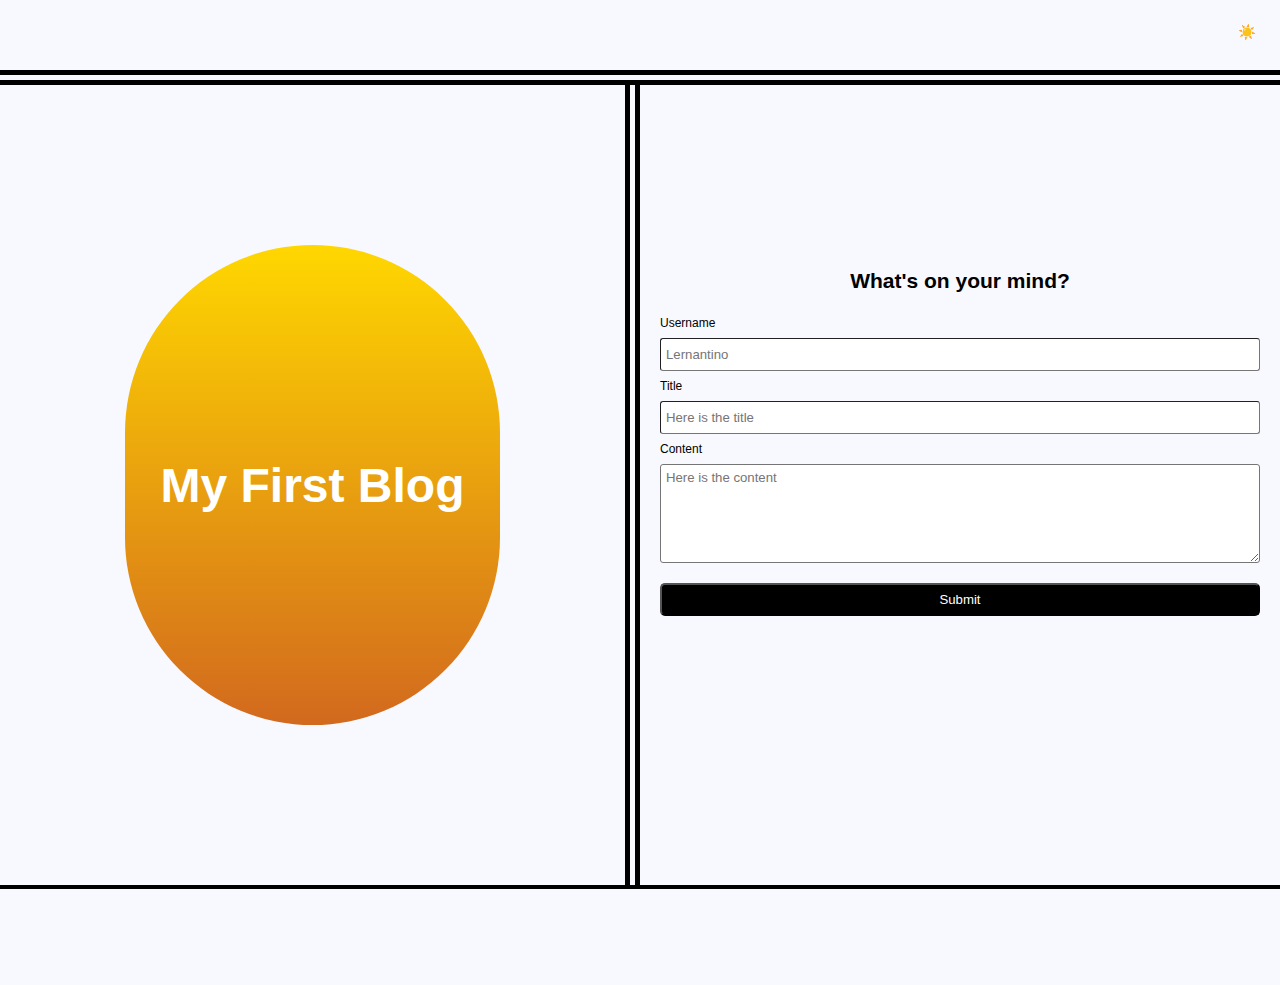
==== index.html @ b0a219a0 "initial commit" ====
<!DOCTYPE html>
<html lang="en">

<head>
    <meta charset="UTF-8">
    <meta name="viewport" content="width=device-width, initial-scale=1.0">
    <title>Blog Board</title>
    <link rel="stylesheet" href="./assets/css/form.css" />

</head>

<body>
    <div class="container light">
        <header>
            <span id="theme-switcher">☀️ </span>
        </header>

        <main>
            <div class="divLeft">
                <div id="gradient-icon">
                    <h1>My First Blog</h1>
                </div>
            </div>
            <div class="divRight">
                <div class="form">
                    <h2>What's on your mind?</h2>
                    <div class="input-group">
                        <label for="username">Username</label>
                        <input type="text" id="username" placeholder="Lernantino">
                    </div>
                    <div class="input-group">
                        <label for="title">Title</label>
                        <input type="text" id="title" placeholder="Here is the title">
                    </div>
                    <div class="input-group">
                        <label for="content">Content</label>
                        <textarea id="content" placeholder="Here is the content"></textarea>
                    </div>
                    <button id="submit">Submit</button>

                </div>

            </div>
        </main>

        <footer>
        </footer>
    </div>
    <script src="./assets/js/logic.js"></script>
</body>

</html>
---- assets/css/form.css ----
:root{
    --nightlight: #55638a;
    --nightmedium: #283352;
    --nightdark:#001b44;
}

* {
    box-sizing: border-box;
    margin: 0px;
}

body {
    font-family: sans-serif;
    font-size: 12px;
    min-height: 100vh;
}

header {
    height: 85px; 
    display: flex;
    justify-content: right;
}

header span{
    font-size: 1.2em;
    padding: 24px;
}

main{
    width: 100%;
    display: flex;
    flex-direction: row;
}

.divLeft {
    height: 800px;
    width: 50%;
    float: left;   
    display: flex;
    align-content: center;
    justify-content: center;
    align-items: center;   
}

#gradient-icon {
    width: 60%;
    height: 60%;
    font-size: 2em; 
    border-radius: 10000px;
    display: flex;
    align-content: center;
    justify-content: center;
    align-items: center;
}

.divRight{
    width: 50%;
    height: 800px;
}

.form{
    margin-top: 150px;
    padding: 20px;
    line-height: 2.5;
}

.form h2 {
    text-align: center;
    font-size: 1.75em;
}

label{
    display: block;
    
}

.input-group {
    display: flex;
    flex-direction: column;

}

input {
    border-radius: 3px;
    border-width: 1px;
    height: 2.5em;
    font-size: 1.1em; 
    line-height: 1.2em;
    padding: 5px; 
}

textarea {
    font-family: sans-serif;
    border-radius: 3px;
    border-width: 1px;
    font-size: 1.1em;
    height: 7.5em;
    line-height: 1.2em;
    padding: 5px;
}

button {   
    margin-top: 20px;
    border-radius: 5px;
    height: 2.5em;
    font-size: 1.1em;
    width: 100%;
}

footer {
    height: 100px;
    width: 100%;


}


/*LIGHT MODE*/
.light {
    background-color: ghostwhite;
    min-height: 100vh;
}

.light header{
    border-bottom: 15px double black;
}

.light #gradient-icon{
    color: white;
    background-image: linear-gradient(gold,chocolate);
}

.light .divLeft{
    border-right: 15px double black;
}

.light button {
    color: white;
    background-color: black;
}

.light footer {
    border-top: 4px solid black;
}

/*DARK MODE*/
.dark{
    background-color: var(--nightdark);
    min-height: 100vh;
}

.dark header{
    border-bottom: 15px double var(--nightlight);
}

.dark #gradient-icon{
    color:black;
    background-image: linear-gradient(midnightblue, violet);
}

.dark .divLeft{
    border-right: 15px double var(--nightlight);
}

.dark .divRight {
    color: white;
}

.dark input {
    background-color: var(--nightmedium);
    border: 2px solid var(--nightlight);
    color: #b2bcd9;
}

.dark textarea {
    background-color: var(--nightmedium);
    border: 2px solid var(--nightlight);
    color: #b2bcd9;
}

.dark button {
    color: white;
    background-color: var(--nightlight);
    border: 2px solid var(--nightlight);
}

.dark footer {
    border-top: 4px solid var(--nightlight);
}


header span:hover{
    cursor: pointer;
}
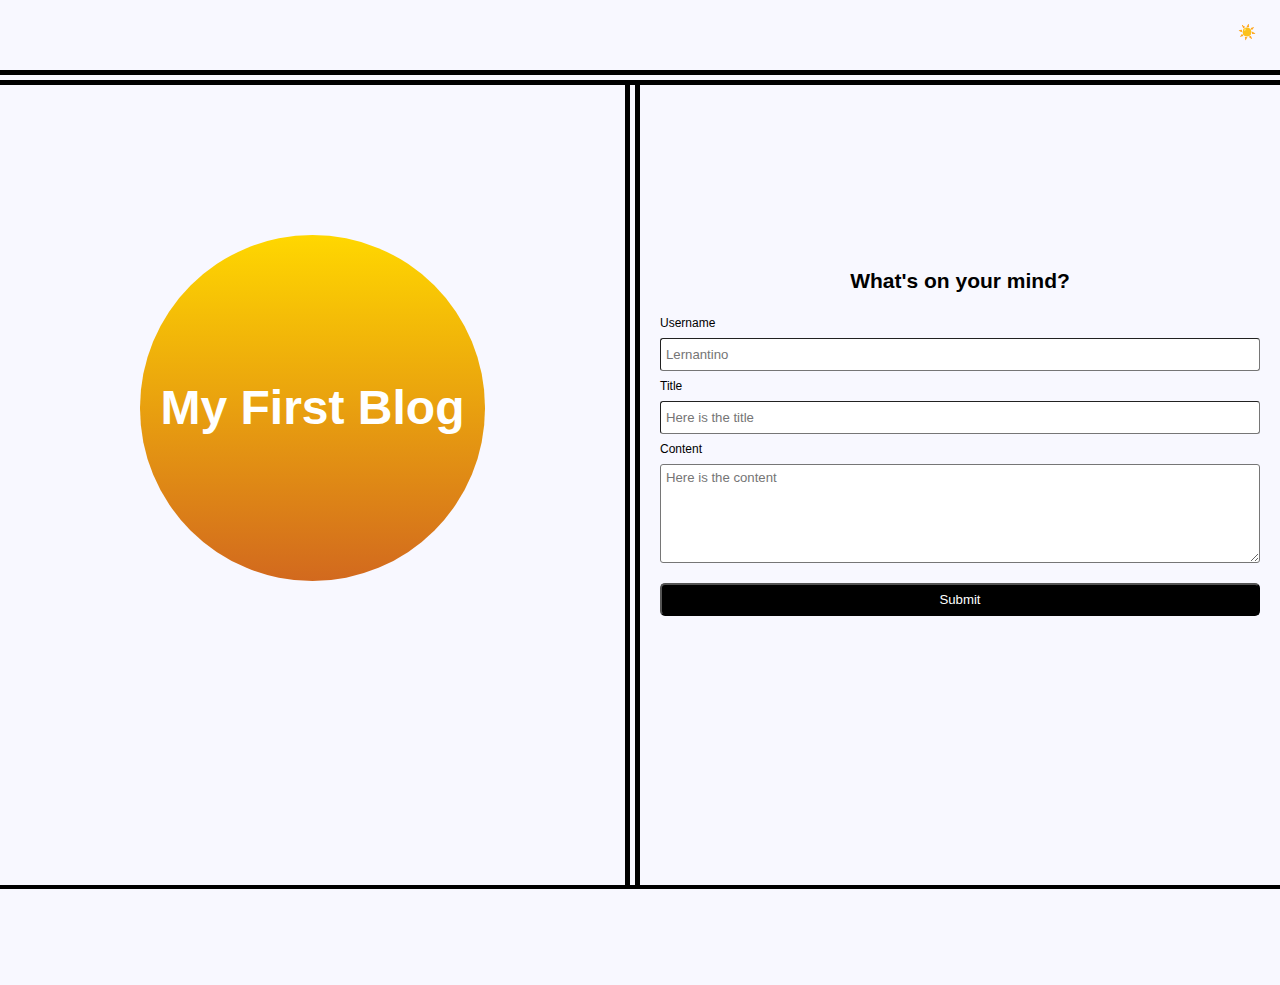
==== commit 94f6db65: "add modified code" ====
--- a/index.html
+++ b/index.html
@@ -18,7 +18,7 @@
         <main>
             <div class="divLeft">
                 <div id="gradient-icon">
-                    <h1>My First Blog</h1>
+                    <a href="./blog.html">My First Blog</a>
                 </div>
             </div>
             <div class="divRight">
@@ -37,9 +37,7 @@
                         <textarea id="content" placeholder="Here is the content"></textarea>
                     </div>
                     <button id="submit">Submit</button>
-
                 </div>
-
             </div>
         </main>
 
--- a/assets/css/form.css
+++ b/assets/css/form.css
@@ -1,64 +1,76 @@
-:root{
+:root {
     --nightlight: #55638a;
     --nightmedium: #283352;
-    --nightdark:#001b44;
+    --nightdark: #001b44;
 }
 
 * {
     box-sizing: border-box;
     margin: 0px;
-}
-
-body {
     font-family: sans-serif;
+}
+
+body .container {
     font-size: 12px;
-    min-height: 100vh;
+    min-height: 100vh;  
+    
 }
 
 header {
-    height: 85px; 
+    height: 85px;
     display: flex;
     justify-content: right;
 }
 
-header span{
+header span {
     font-size: 1.2em;
     padding: 24px;
 }
 
-main{
+main {
     width: 100%;
     display: flex;
     flex-direction: row;
+    min-height: 800px;
 }
 
 .divLeft {
-    height: 800px;
+   
     width: 50%;
-    float: left;   
-    display: flex;
-    align-content: center;
+    float: left;
+    display: flex;
+   
     justify-content: center;
-    align-items: center;   
+   
+    border-right: 15px double;
+    transition: all 1s ease-in-out;
 }
 
 #gradient-icon {
-    width: 60%;
-    height: 60%;
-    font-size: 2em; 
-    border-radius: 10000px;
+    width: 27vw;
+    height: 27vw;
+    border-radius: 50%;
+    margin-top: 150px;
     display: flex;
     align-content: center;
     justify-content: center;
     align-items: center;
 }
 
-.divRight{
+#gradient-icon a {
+    text-decoration: none;
+    font-weight: 700;
+    text-align: center;
+    font-size: 4em;
+}
+
+.divRight {
+ 
     width: 50%;
-    height: 800px;
-}
-
-.form{
+    
+}
+
+.form {
     margin-top: 150px;
     padding: 20px;
     line-height: 2.5;
@@ -69,24 +81,22 @@
     font-size: 1.75em;
 }
 
-label{
+label {
     display: block;
-    
 }
 
 .input-group {
     display: flex;
     flex-direction: column;
-
 }
 
 input {
     border-radius: 3px;
     border-width: 1px;
     height: 2.5em;
-    font-size: 1.1em; 
+    font-size: 1.1em;
     line-height: 1.2em;
-    padding: 5px; 
+    padding: 5px;
 }
 
 textarea {
@@ -99,7 +109,7 @@
     padding: 5px;
 }
 
-button {   
+button {
     margin-top: 20px;
     border-radius: 5px;
     height: 2.5em;
@@ -110,8 +120,7 @@
 footer {
     height: 100px;
     width: 100%;
-
-
+    z-index: 3;
 }
 
 
@@ -121,18 +130,28 @@
     min-height: 100vh;
 }
 
-.light header{
+.light header {
     border-bottom: 15px double black;
 }
 
-.light #gradient-icon{
-    color: white;
-    background-image: linear-gradient(gold,chocolate);
-}
-
-.light .divLeft{
-    border-right: 15px double black;
-}
+.light .divLeft {
+    border-color:black;
+}
+
+.light #gradient-icon {
+    color: white;
+    background-image: linear-gradient(gold, chocolate);
+}
+
+.light #gradient-icon a {
+    color: white;
+
+}
+
+.light #gradient-icon a:hover {
+    text-shadow: 1px 1px 2px dimgray;
+}
+
 
 .light button {
     color: white;
@@ -141,25 +160,34 @@
 
 .light footer {
     border-top: 4px solid black;
+    background-color: ghostwhite;
 }
 
 /*DARK MODE*/
-.dark{
+.dark {
     background-color: var(--nightdark);
     min-height: 100vh;
 }
 
-.dark header{
+.dark header {
     border-bottom: 15px double var(--nightlight);
 }
 
-.dark #gradient-icon{
-    color:black;
+.dark #gradient-icon {
+    color: black;
     background-image: linear-gradient(midnightblue, violet);
 }
 
-.dark .divLeft{
-    border-right: 15px double var(--nightlight);
+.dark .divLeft {
+    border-color: var(--nightlight);
+}
+
+.dark #gradient-icon a {
+    color: black;
+}
+
+.dark #gradient-icon a:hover {
+    text-shadow: 1px 1px 2px violet;
 }
 
 .dark .divRight {
@@ -188,7 +216,31 @@
     border-top: 4px solid var(--nightlight);
 }
 
-
-header span:hover{
+/*RESPONSIVE DESIGN*/
+header span:hover {
     cursor: pointer;
+}
+
+@media screen and (max-width: 768px) {
+    main {
+        flex-direction: column;
+    }
+
+    .divLeft {
+        width: 100%;
+        border-right: 0;
+    }
+
+    #gradient-icon {
+        width: 70vw;
+        height: 70vw;
+    }
+
+    .divRight {
+        width: 100%;
+    }
+
+    .form {
+        margin-top: 20px;
+    }
 }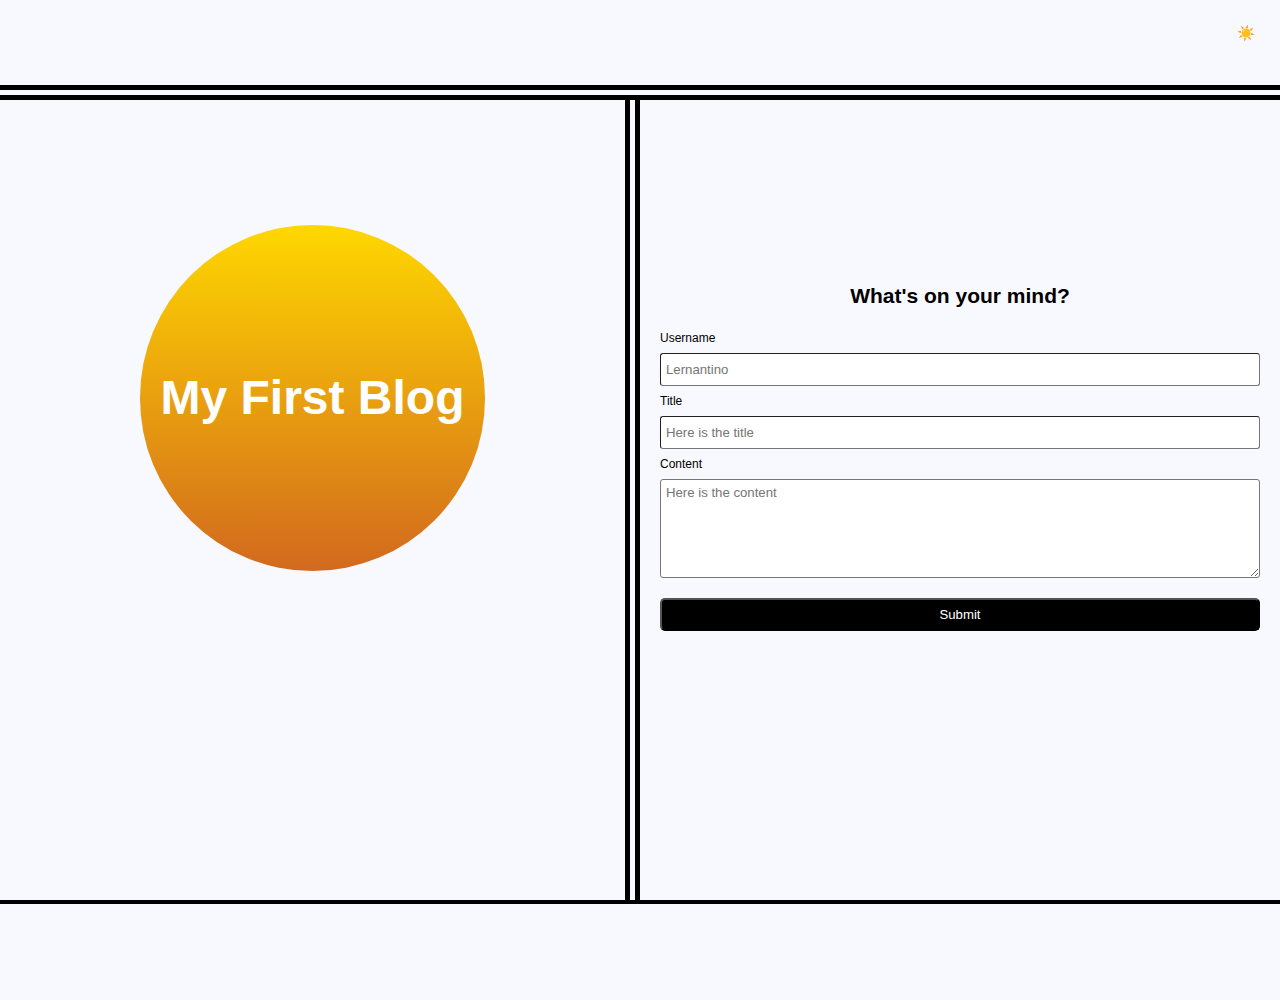
==== commit 2bb0e062: "modified code for color mode" ====
--- a/index.html
+++ b/index.html
@@ -12,7 +12,7 @@
 <body>
     <div class="container light">
         <header>
-            <span id="theme-switcher">☀️ </span>
+            <span id="theme-switcher">☀️</span>
         </header>
 
         <main>
@@ -22,7 +22,7 @@
                 </div>
             </div>
             <div class="divRight">
-                <div class="form">
+                <div class="form" method="POST">
                     <h2>What's on your mind?</h2>
                     <div class="input-group">
                         <label for="username">Username</label>
@@ -36,7 +36,7 @@
                         <label for="content">Content</label>
                         <textarea id="content" placeholder="Here is the content"></textarea>
                     </div>
-                    <button id="submit">Submit</button>
+                    <button id="submit" type="POST"><a>Submit</a></button>    
                 </div>
             </div>
         </main>
@@ -45,6 +45,7 @@
         </footer>
     </div>
     <script src="./assets/js/logic.js"></script>
+    <script src="./assets/js/form.js"></script>
 </body>
 
 </html>--- a/assets/css/form.css
+++ b/assets/css/form.css
@@ -1,30 +1,30 @@
 :root {
-    --nightlight: #55638a;
-    --nightmedium: #283352;
-    --nightdark: #001b44;
+    --nightlight: #515154;
+    --nightmedium: #2b2b2e;
+    --nightdark: #121212;
+    --nightwhite: #c5c5c6;
 }
 
 * {
     box-sizing: border-box;
     margin: 0px;
+}
+
+body {
+    font-size: 12px;
+    min-height: 100vh;
     font-family: sans-serif;
 }
 
-body .container {
-    font-size: 12px;
-    min-height: 100vh;  
-    
-}
-
 header {
-    height: 85px;
+    height: 100px;
     display: flex;
     justify-content: right;
 }
 
 header span {
     font-size: 1.2em;
-    padding: 24px;
+    margin: 25px;
 }
 
 main {
@@ -35,22 +35,19 @@
 }
 
 .divLeft {
-   
     width: 50%;
     float: left;
     display: flex;
-   
     justify-content: center;
-   
     border-right: 15px double;
-    transition: all 1s ease-in-out;
+    transition: width 1s ease-in-out;
 }
 
 #gradient-icon {
     width: 27vw;
     height: 27vw;
     border-radius: 50%;
-    margin-top: 150px;
+    margin-top: 125px;
     display: flex;
     align-content: center;
     justify-content: center;
@@ -65,9 +62,7 @@
 }
 
 .divRight {
- 
     width: 50%;
-    
 }
 
 .form {
@@ -117,6 +112,10 @@
     width: 100%;
 }
 
+button a {
+    text-decoration: none;
+}
+
 footer {
     height: 100px;
     width: 100%;
@@ -134,8 +133,12 @@
     border-bottom: 15px double black;
 }
 
+.light header #theme-switcher {
+    content: '☀️';
+}
+
 .light .divLeft {
-    border-color:black;
+    border-color: black;
 }
 
 .light #gradient-icon {
@@ -154,8 +157,15 @@
 
 
 .light button {
+    background-color: black;
+}
+
+.light button:hover {
+    background-color: var(--nightmedium);
+}
+
+.light button a {
     color: white;
-    background-color: black;
 }
 
 .light footer {
@@ -170,7 +180,11 @@
 }
 
 .dark header {
-    border-bottom: 15px double var(--nightlight);
+    border-bottom: 15px double var(--nightmedium);
+}
+
+.dark header #theme-switcher {
+    content: '🌗';
 }
 
 .dark #gradient-icon {
@@ -179,7 +193,7 @@
 }
 
 .dark .divLeft {
-    border-color: var(--nightlight);
+    border-color: var(--nightmedium);
 }
 
 .dark #gradient-icon a {
@@ -191,29 +205,38 @@
 }
 
 .dark .divRight {
-    color: white;
+    color: var(--nightwhite);
 }
 
 .dark input {
     background-color: var(--nightmedium);
-    border: 2px solid var(--nightlight);
+    border: 1.5px solid var(--nightlight);
     color: #b2bcd9;
 }
 
 .dark textarea {
     background-color: var(--nightmedium);
-    border: 2px solid var(--nightlight);
+    border: 1.5px solid var(--nightlight);
     color: #b2bcd9;
 }
 
 .dark button {
-    color: white;
-    background-color: var(--nightlight);
-    border: 2px solid var(--nightlight);
+    color: var(--nightwhite);
+    background-color: #55638a;
+    border: 1.5px solid #55638a;
+}
+
+.dark button:hover {
+    background-color: #656d8c;
+}
+
+.dark button a {
+    color: var(--nightwhite);
 }
 
 .dark footer {
-    border-top: 4px solid var(--nightlight);
+    border-top: 4px solid var(--nightmedium);
+    background-color: var(--nightdark);
 }
 
 /*RESPONSIVE DESIGN*/
